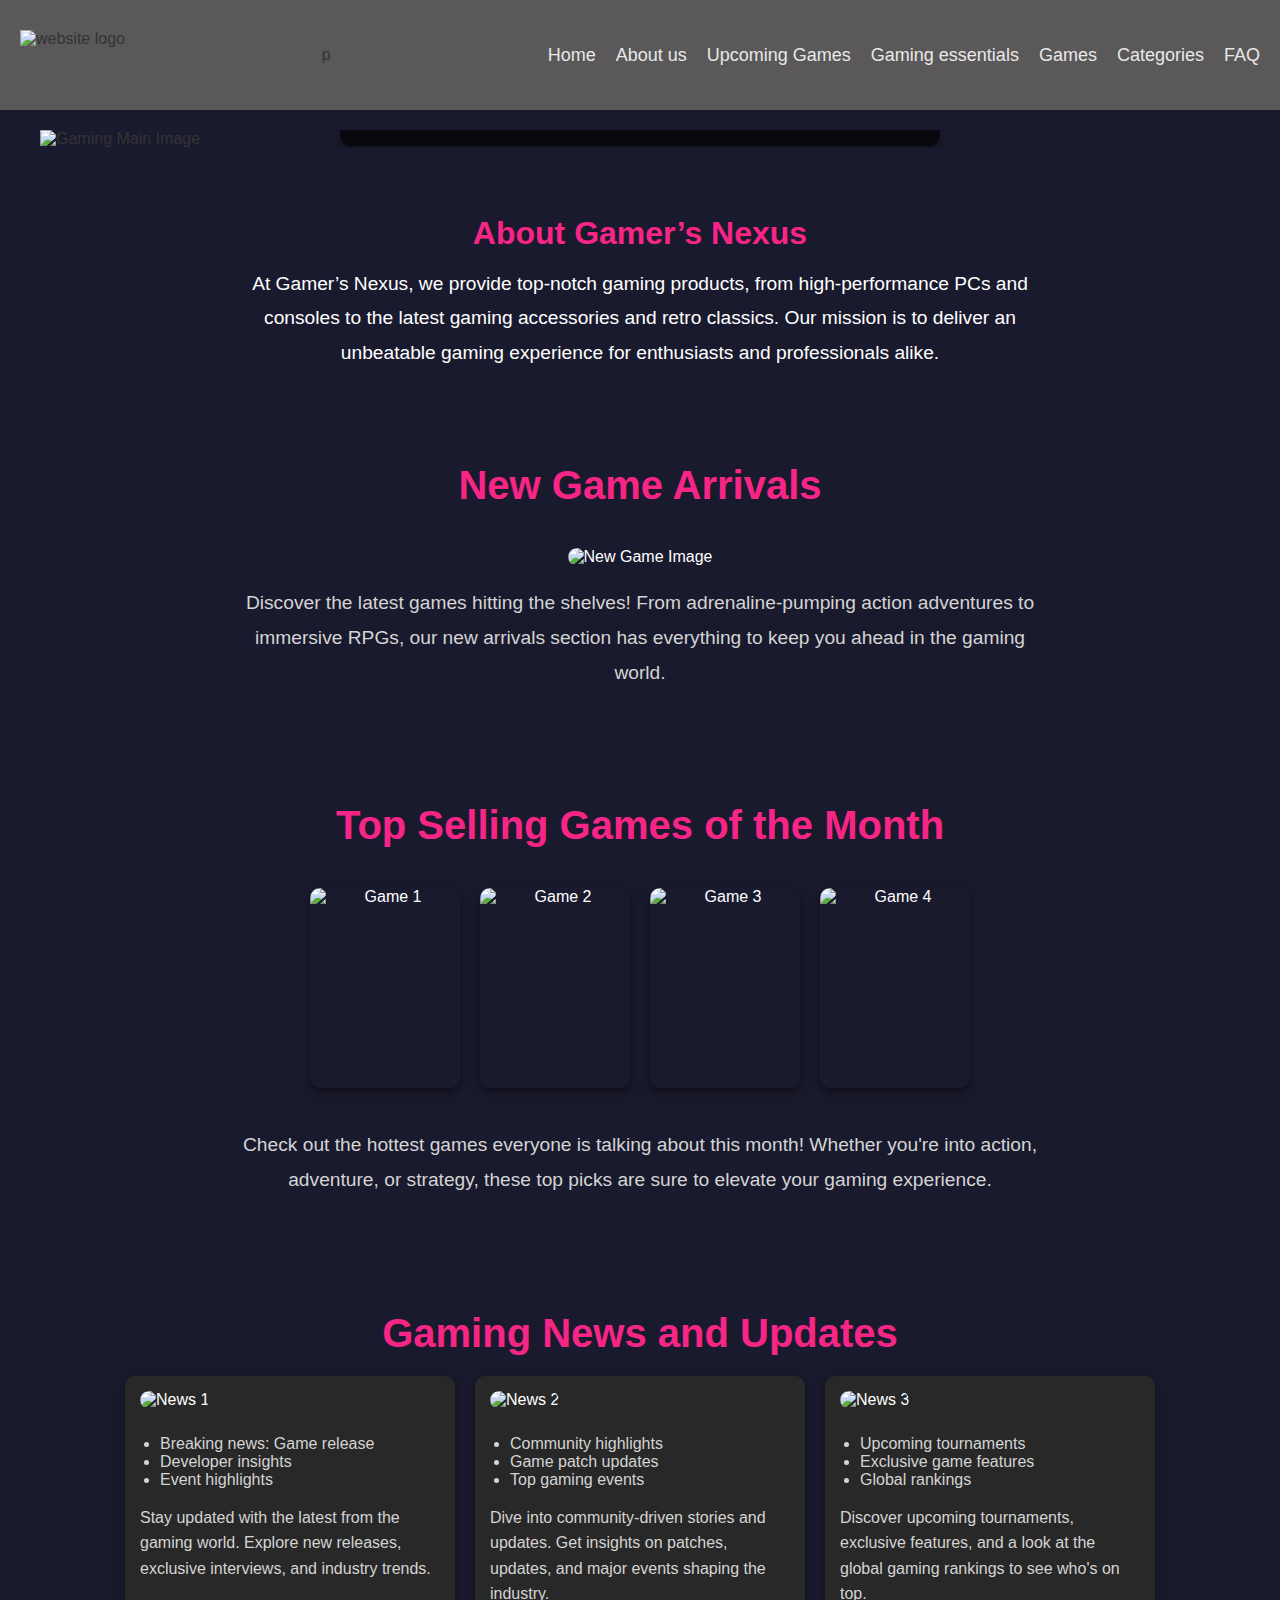
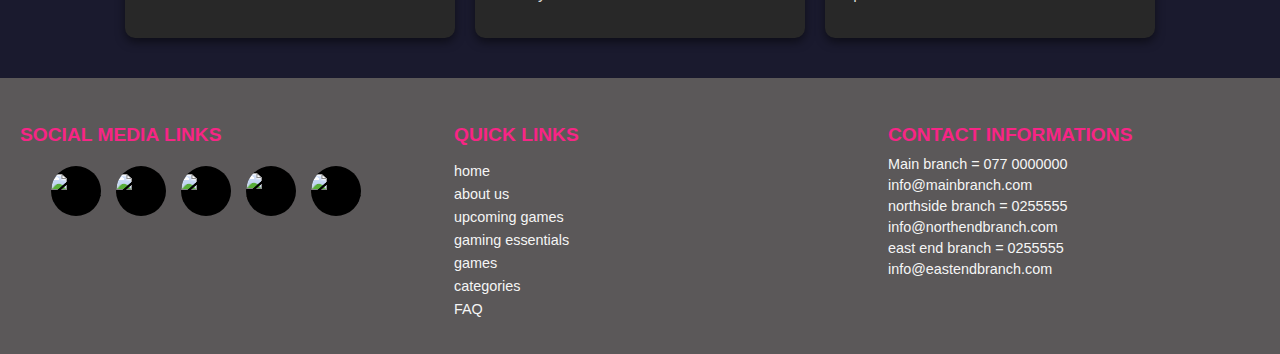
==== index.html @ 18cafd2b "Add files via upload" ====
<!DOCTYPE html>
<html lang="en">
<head>
  <meta charset="UTF-8">
  <meta name="viewport" content="width=device-width, initial-scale=1.0">
  <title>Gamer’s Nexus</title>
  <link rel="manifest" href="manifest.json">
  <link rel="icon" type="image/png" href="icons/WebSite Logo-192x192.png">
  <link rel="stylesheet" href="Styles.css">
</head>
<body>
  <!-- Navigation Bar -->
  <nav class="navbar">
    <div class="logo">
      <img src="images/Web site logo.jpg" alt="website logo" class="logo"> 
    </div>p
    <input type="checkbox" id="menu-toggle">
    <label for="menu-toggle" class="menu-icon">&#9776;</label>
    <ul class="menu">
  
        <li><a href="index.html">Home</a></li>
        <li><a href="about us.html">About us</a></li>
        <li><a href="Upcoming games .html">Upcoming Games</a></li>
        <li><a href="Gaming Consoles and  peripherals .html">Gaming essentials</a></li>
        <li><a href="Games.html">Games</a></li>
        <li><a href="Categories.html">Categories</a></li>
        <li><a href="FAQ.html">FAQ</a></li>
      </ul>
    </nav>
 

  <!-- Main Image Section -->
  <section class="main-image-section">
    <div class="image-container">
      <img src="images/main image.jpg" alt="Gaming Main Image" class="main-image">
      <div class="caption">
        <h1>Dive into the World of Gaming</h1>
        <p>Your Ultimate Destination for Top-Notch Gear, Exclusive Game Bundles, and Upcoming Titles. Level Up Your Adventures and Redefine Your Gaming Experience with Us!</p>
      </div>
    </div>
  </section>
  

  <!-- Description Section -->
  <section class="description">
    <h2>About Gamer’s Nexus</h2>
    <p>
      At Gamer’s Nexus, we provide top-notch gaming products, from high-performance PCs and consoles to the latest gaming accessories and retro classics. 
      Our mission is to deliver an unbeatable gaming experience for enthusiasts and professionals alike.
    </p>
  </section>
  <!--1st subsection-->
  <section class="new-game-arrivals">
    <h2>New Game Arrivals</h2>
    <div class="arrival-content">
      <img src="images/New Games.jpeg" alt="New Game Image">
      <p>
        Discover the latest games hitting the shelves! From adrenaline-pumping action adventures to immersive RPGs, 
        our new arrivals section has everything to keep you ahead in the gaming world.
      </p>
    </div>
  </section>
  <!--2nd subsection-->
  <section class="top-selling-games">
    <h2>Top Selling Games of the Month</h2>
    <div class="game-gallery">
      <img src="images/cyberprunk.jpg" alt="Game 1">
      <img src="images/gta.jpg" alt="Game 2">
      <img src="images/venom.jpg" alt="Game 3">
      <img src="images/watch.jpg" alt="Game 4">
    </div>
    <p>
      Check out the hottest games everyone is talking about this month! Whether you're into action, adventure, or strategy, 
      these top picks are sure to elevate your gaming experience.
    </p>
  </section>

  <!--3rd subsection-->
<section class="gaming-news-updates">
    <h2>Gaming News and Updates</h2>
    <div class="news-gallery">
      <div class="news-item">
        <img src="images/rivals.jpeg" alt="News 1">
        <ul>
          <li>Breaking news: Game release</li>
          <li>Developer insights</li>
          <li>Event highlights</li>
        </ul>
        <p>
          Stay updated with the latest from the gaming world. Explore new releases, exclusive interviews, and industry trends.
        </p>
      </div>
      <div class="news-item">
        <img src="images/gta v.jpeg" alt="News 2">
        <ul>
          <li>Community highlights</li>
          <li>Game patch updates</li>
          <li>Top gaming events</li>
        </ul>
        <p>
          Dive into community-driven stories and updates. Get insights on patches, updates, and major events shaping the industry.
        </p>
      </div>
      <div class="news-item">
        <img src="images/nfs run.jpeg" alt="News 3">
        <ul>
          <li>Upcoming tournaments</li>
          <li>Exclusive game features</li>
          <li>Global rankings</li>
        </ul>
        <p>
          Discover upcoming tournaments, exclusive features, and a look at the global gaming rankings to see who's on top.
        </p>
      </div>
    </div>
  </section>

<!--footer-->
  <footer class="footer">
    <div class="footer-section social-links">
      <h4>Social media links</h4>
      <div class="social-icons">
        <span class="circle"><img src="images/facebook.png" alt="Facebook"></span>
        <span class="circle"><img src="images/twitter.png" alt="Twitter"></span>
        <span class="circle"><img src="images/instagram.png" alt="Instagram"></span>
        <span class="circle"><img src="images/Tik-tok.png" alt="Tik-tok"></span>
        <span class="circle"><img src="images/youtube.png" alt="YouTube"></span>
    </div>
    
    </div>
    <div class="footer-section quick-links">
      <h4>Quick links</h4>
      <ul>
        <li><a href="#">home</a></li>
        <li><a href="#">about us</a></li>
        <li><a href="#">upcoming games</a></li>
        <li><a href="#">gaming essentials</a></li>
        <li><a href="#">games</a></li>
        <li><a href="#">categories</a></li>
        <li><a href="#">FAQ</a></li>
      </ul>
    </div>
    <div class="footer-section contact-info">
      <h4>Contact informations</h4>
      <p>Main branch = 077 0000000</p>
      <p>info@mainbranch.com</p>
      <p>northside branch = 0255555</p>
      <p>info@northendbranch.com</p>
      <p>east end branch = 0255555</p>
      <p>info@eastendbranch.com</p>
    </div>
  </footer>
  
  
  
  
</body>
</html>
---- Styles.css ----
/* Home Page */
body {
    margin: 0;
    padding: 0;
    box-sizing: border-box;
  }
  
  /* navigation bar */
  .navbar {
    display: flex;
    align-items: center;
    justify-content: space-between;
    padding: 30px 20px;
  background-color: #5b5859;
  
  }

  
 .logo  {
    height: 50px; 
  }

  .logo-icon {
    width: 40px; 
    height: 40px;
    margin-right: 10px;
    vertical-align: middle;
}

  .menu{
    list-style: none;
    display: flex;
    margin: 0;
    padding: 0;
  
  }

  .menu li {
    margin-left: 20px;
}

.menu a {
    color: #e8e8e8;
    text-decoration: none;
    font-size: 18px;
}

.menu-icon {
    display: none;
    font-size: 28px;
    color: #e8e8e8;
    cursor: pointer;
}

#menu-toggle {
  display: none;
}

@media (max-width: 768px) {
  .menu {
      display: none;
      flex-direction: column;
      width: 100%;
      background-color: #1a1a2e;
      position: absolute;
      top: 60px;
      left: 0;
  }

  .menu li {
      margin: 0;
      text-align: center;
      padding: 10px 0;
  }

  .menu a {
      font-size: 20px;
  }

  .menu-icon {
      display: block;
  }

  #menu-toggle:checked + .menu-icon + .menu {
      display: flex;
  }
}




/* Main Image Section */

.main-image-section {
  position: relative;
  width: 100%;
  max-width: 1200px; /* Set a maximum width for the image */
  margin: 0 auto; /* Center the section horizontally */
}

.image-container {
  position: relative;
  width: 100%;
  overflow: hidden;
}

.main-image {
  width: 100%; 
  height: auto; 
  max-height: 600px; 
  object-fit: cover; 
}

.caption {
  position: absolute;
  bottom: 10%;
  left: 50%;
  transform: translateX(-50%);
  text-align: center;
  background-color: rgba(0, 0, 0, 0.7);
  color: white;
  padding: 15px 20px;
  border-radius: 10px;
  max-width: 90%;
  box-shadow: 0 4px 8px rgba(0, 0, 0, 0.3);
}

.caption h1 {
  font-size: 2rem;
  margin: 0 0 10px;
}

.caption p {
  font-size: 1.2rem;
  margin: 0;
  line-height: 1.5;
}

/* Responsive Styles */
@media (max-width: 768px) {
  .caption h1 {
    font-size: 1.5rem;
  }

  .caption p {
    font-size: 1rem;
  }
}

@media (max-width: 480px) {
  .caption {
    padding: 10px 15px;
  }

  .caption h1 {
    font-size: 1.2rem;
  }

  .caption p {
    font-size: 0.9rem;
  }

  .main-image {
    max-height: 300px; 
  }
}

  
  /* Description Section */
  .description {
    display: flex;
    flex-direction: column;
    text-align:center;
   
    background-color: #1a1a2e;
    color: white;
  }
  
  .description h2 {
    font-size: 2rem;
    color: #f72585; 
    margin-bottom: 15px;
    text-align:center;
    
  }
  
  .description p {
    font-size: 1.2rem;
    line-height: 1.8;
    max-width: 800px;
    margin: 0 auto;
    text-align:center;
  }
  
  /* Responsive Design */
  @media (max-width: 768px) {
    
    .description {
      text-align: center;
    }
  
    .description p {
      margin: 0 auto;
    }
  }

  /* New Game Arrivals Section */
.new-game-arrivals {
    text-align: center;
    padding: 40px 20px;
    background-color: #1a1a2e;
    color: white;
  }
  
  .new-game-arrivals h2 {
    font-size: 2.5rem;
    margin-bottom: 20px;
    color: #f72585; 
  }
  
  .arrival-content img {
    width: 100%;
    max-width: 500px;
    height: auto;
    margin: 20px 0;
    border-radius: 10px; 
  }
  
  .arrival-content p {
    font-size: 1.2rem;
    line-height: 1.8;
    max-width: 800px;
    margin: 0 auto;
    color: #d4d4d4; 
  }
  
  /* Responsive Design */
  @media (max-width: 768px) {
    .new-game-arrivals {
      padding: 20px 10px;
    }
  
    .arrival-content img {
      max-width: 100%; 
    }
  
    .arrival-content p {
      font-size: 1rem;
    }
  }

  /* Top Selling Games Section */
.top-selling-games {
    text-align: center;
    padding: 40px 20px;
    background-color: #1a1a2e;
    color: white;
  }
  
  .top-selling-games h2 {
    font-size: 2.5rem;
    margin-bottom: 20px;
    color: #f72585; 
  }
  
  .game-gallery {
    display: flex;
    justify-content: center;
    flex-wrap: wrap; 
    gap: 20px;
    margin: 20px 0;
  }
  
  .game-gallery img {
    width: 80%;
    max-width: 150px;
    height: 200px;
    margin: 20px 0;
    border-radius: 10px;
    box-shadow: 0 4px 10px rgba(0, 0, 0, 0.5);
  }
  
  .top-selling-games p {
    font-size: 1.2rem;
    line-height: 1.8;
    max-width: 800px;
    margin: 20px auto 0;
    color: #d4d4d4; 
  }
  
  /* Responsive Design */
  @media (max-width: 768px) {
    .game-gallery img {
      width: 45%; 
    }
  }
  
  @media (max-width: 480px) {
    .game-gallery img {
      width: 100%; /* One image per row on very small screens */
    }
  }

  /* Gaming News and Updates Section */
.gaming-news-updates {
  text-align: center;
  padding: 40px 20px;
  background-color: #1a1a2e;
  color: white;
}

.gaming-news-updates h2 {
  font-size: 2.5rem;
  margin-bottom: 20px;
  color: #f72585; 
}

.news-gallery {
  display: flex;
  justify-content: center;
  flex-wrap: wrap; 
  gap: 20px;
}

.news-item {
  width: 30%; /* Adjust for 3 in a row */
  max-width: 300px;
  text-align: left;
  background-color: #282828;
  border-radius: 10px;
  padding: 15px;
  box-shadow: 0 4px 10px rgba(0, 0, 0, 0.5);
}

.news-item img {
  width: 100%;
  height: auto;
  border-radius: 10px;
  margin-bottom: 10px;
}

.news-item ul {
  list-style: disc;
  padding-left: 20px;
  margin-bottom: 10px;
}

.news-item ul li {
  font-size: 1rem;
  color: #d4d4d4; 
}

.news-item p {
  font-size: 1rem;
  line-height: 1.6;
  color: #d4d4d4;
}

/* Responsive Design */
@media (max-width: 768px) {
  .news-item {
    width: 45%; 
  }
}

@media (max-width: 480px) {
  .news-item {
    width: 100%; 
  }
}

/* Footer Styles */
.footer {
  display: flex;
  justify-content: space-between;
  align-items: flex-start;
  padding: 20px;
  background-color: #5b5859;
  color: black;
  font-family: Arial, sans-serif;
}

.footer-section {
  width: 30%;
}

.footer-section h4 {
  margin-bottom: 10px;
  font-size: 1.2rem;
  text-transform: uppercase;
  color:  #f72585;
}

.social-links .social-icons {
  display: flex;
  justify-content: center;
  gap: 15px;
  margin: 20px 0;
}

.social-links .circle {
  width: 50px;
  height: 50px;
  display: flex;
  align-items: center;
  justify-content: center;
  background-color: black;
  border-radius: 50%;
  overflow: hidden; 
  transition: transform 0.3s;
}

.circle img {
  width: 100%;
  height: 100%px;
  object-fit: cover;
}

.circle:hover {
  transform: scale(1.1); 
}


.quick-links ul {
  list-style: none;
  padding: 0;
}

.quick-links ul li {
  margin-bottom: 5px;
}

.quick-links ul li a {
  text-decoration: none;
  color: whitesmoke;
  font-size: 0.9rem;
}

.contact-info p {
  margin: 5px 0;
  font-size: 0.9rem;
  color: whitesmoke;
  
}

/* Responsive Design */
@media (max-width: 768px) {
  .footer {
    flex-direction: column;
    align-items: center;
  }

  .footer-section {
    width: 100%;
    text-align: center;
    margin-bottom: 20px;
  }

  .social-links .social-icons {
    justify-content: center;
  }
}

/* About us page start here */
body {
  font-family: Arial, sans-serif;
  margin: 0;
  padding: 0;
  background-color: #1a1a2e;
  color: #333;
}

.about-section {
  text-align: center;
  background-color: #1e1e2f;
  color: #fff;
  padding: 20px;
}

.branch-details h2,
.branches-section h2 {
  color: #f72585;
  text-align: center;
  margin: 20px 0;
}

table {
  width: 90%;
  margin: 20px auto;
  border-collapse: collapse;
  background-color: #fff;
  animation: fadeIn 1s ease-in-out;
}

table th, table td {
  padding: 15px;
  text-align: left;
  border: 1px solid #ddd;
}

/* Animations for table rows */
table tbody tr {
  opacity: 0;
  transform: translateY(20px);
  animation: slideIn 0.8s ease-in-out forwards;
}

/* Add delay for each row for a cascading effect */
table tbody tr:nth-child(1) {
  animation-delay: 0.2s;
}
table tbody tr:nth-child(2) {
  animation-delay: 0.4s;
}
table tbody tr:nth-child(3) {
  animation-delay: 0.6s;
}

/* Hover effect for rows */
table tbody tr:hover {
  background-color: #f72585; 
  transition: background-color 0.3s ease-in-out;
}

/* Keyframes for table animations */
@keyframes fadeIn {
  from {
    opacity: 0;
  }
  to {
    opacity: 1;
  }
}

@keyframes slideIn {
  from {
    opacity: 0;
    transform: translateY(20px);
  }
  to {
    opacity: 1;
    transform: translateY(0);
  }
}



.branches-section {
  padding: 20px;
}

.branch-grid {
  display: flex;
  flex-wrap: wrap;
  justify-content: center;
  gap: 20px;
}

.branch-card {
  width: 100%;
  max-width: 350px;
  background-color: #fff;
  border: 1px solid #ddd;
  border-radius: 8px;
  box-shadow: 0 4px 6px rgba(0, 0, 0, 0.1);
  padding: 15px;
  text-align: center;
}

.branch-card img {
  max-width: 100%;
  border-radius: 8px;
}

.branch-card iframe {
  margin-top: 10px;
  border-radius: 8px;
}

@media (max-width: 768px) {
  .branch-grid {
    flex-direction: column;
    align-items: center;
  }

  table th, table td {
    font-size: 14px;
  }
}



/* Upcoming games page start here */

body {
  font-family: Arial, sans-serif;
  margin: 0;
  padding: 0;
  box-sizing: border-box;
}
.introduction {
  padding: 20px;
  text-align: center;
  background-color: #1a1a2e;
}

.introduction h1 {
  margin-bottom: 10px;
  color: #ffffff; /* White color for the heading */
}

.introduction p {

  color: #ffffff
}

.introduction ul {
  list-style: disc;
  padding-left: 20px;
  color: #ffffff; /* Added for white text in the list */
}




.upcoming-games {
  padding: 20px;
  text-align: center;
  background-color: #1a1a2e;
  
}

.upcoming-games h2 {
  margin-bottom: 20px;
  color: #f72585;
  
}

/* Flexbox Container for Games */
.game-container {
  display: flex;
  flex-wrap: wrap;
  gap: 20px;
  justify-content: center;
}

.game {
  position: relative;
  width: 100%;
  max-width: 300px;
  text-align: center;
  overflow: hidden;
  border: 1px solid #ccc;
  border-radius: 10px;
  box-shadow: 0 4px 6px rgba(0, 0, 0, 0.1);
  transition: transform 0.3s ease-in-out, box-shadow 0.3s ease-in-out;
}

.game:hover {
  transform: scale(1.05);
  box-shadow: 0 8px 12px rgba(0, 0, 0, 0.2);
}

.game-image {
  width: 100%;
  height: auto;
  border-bottom: 1px solid #ccc;
  transition: opacity 0.3s ease-in-out, transform 0.3s ease-in-out;
}

.game-details {
  display: flex;
  justify-content: center;
  align-items: center;
  position: absolute;
  top: 0;
  left: 0;
  width: 100%;
  height: 100%;
  background-color: rgba(0, 0, 0, 0.85);
  color: #fff;
  padding: 15px;
  border-radius: 10px;
  opacity: 0;
  transition: opacity 0.4s ease, transform 0.4s ease;
  transform: scale(0.8);
  font-size: 1rem;
}

.game:hover .game-details {
  opacity: 1;
  transform: scale(1);
}

.game:hover .game-image {
  opacity: 0.3;
  transform: scale(1.1);
}

/* Media Queries for Responsiveness */
@media (max-width: 768px) {
  .game {
    width: 48%; /* Two columns layout */
  }

  .game-details {
    font-size: 0.9rem;
  }

  .game-container {
    gap: 15px;
  }
}

@media (max-width: 480px) {
  .game {
    width: 100%; /* Single column layout */
    margin: 0 auto;
  }

  .game-details {
    font-size: 0.8rem;
    padding: 10px;
  }

  .game-container {
    gap: 10px;
  }
}



/* Upcoming Gaming Gallery Styles */
.gaming-gallery {
  padding: 20px;
  text-align: center;
  background-color: #1a1a2e;
  
}

.gaming-gallery h2 {
  margin-bottom: 20px;
  color: #f72585;
  font-size: 2rem;
}

.photo-container {
  display: flex;
  flex-wrap: wrap;
  gap: 20px;
  justify-content: center;
}

.photo-box {
  position: relative;
  width: 30%;
  overflow: hidden;
  border-radius: 10px;
  box-shadow: 0 4px 6px rgba(0, 0, 0, 0.1);
  transition: transform 0.3s ease, box-shadow 0.3s ease;
}

.photo-box img {
  width: 100%;
  border-radius: 10px;
  transition: transform 0.3s ease, opacity 0.3s ease;
}

.photo-box:hover {
  transform: translateY(-10px);
  box-shadow: 0 8px 12px rgba(0, 0, 0, 0.2);
}

.photo-box:hover img {
  transform: scale(1.1);
  opacity: 0.8;
}

.game-title {
  position: absolute;
  bottom: 10px;
  left: 0;
  right: 0;
  text-align: center;
  background-color: rgba(0, 0, 0, 0.7);
  color: #fff;
  font-size: 1rem;
  padding: 5px 0;
  border-bottom-left-radius: 10px;
  border-bottom-right-radius: 10px;
  opacity: 0;
  transition: opacity 0.3s ease;
}

.photo-box:hover .game-title {
  opacity: 1;
}

/* Mobile Responsive Styles */
@media (max-width: 768px) {
  .photo-box {
      width: 45%;
  }
}

@media (max-width: 480px) {
  .photo-box {
      width: 100%;
  }

  .gaming-gallery h2 {
      font-size: 1.5rem;
  }
}



/* Gaming consoles and peripharels page start here */

/* Description Section */
.description-section {
  display: flex;
  align-items: center;
  justify-content: space-between;
  padding: 20px;
  background-color: #1a1a2e;
  gap: 20px;
}

.description-text {
  flex: 1;
}

.description-text h2 {
  font-size: 1.8rem;
  margin-bottom: 10px;
  color: #f72585;
 
}

.description-text p {
  font-size: 1rem;
  line-height: 1.5;
  color: white;
  
}

.main-image img {
  width: 70%; 
  max-width: 100%; 
  height: auto; 
  display: block; 
  margin: 0 auto; 
  background-color: #1a1a2e;
  max-height: 500px; /* Set your desired maximum height here */
}


/* Products Section */
.products-section {
  padding: 20px;
  background-color: #1a1a2e;
  text-align: center;
}

.products-section h2 {
  margin-bottom: 20px;
  color: #f72585;
}

.product-subsection {
  margin-bottom: 30px;
}

.product-subsection h3 {
  margin-bottom: 15px;
  font-size: 1.5rem;
  color: #f72585;
}

.grid-container {
  display: grid;
  grid-template-columns: repeat(4, 1fr);
  gap: 10px;
  justify-items: center;
}

.product-item {
  position: relative;
}

.product-item img {
  width: 100%;
  max-width: 200px;
  height: auto;
  border-radius: 10px;
  border: 1px solid #ccc;
  box-shadow: 0 4px 6px rgba(0, 0, 0, 0.1);
  transition: transform 0.3s ease;
}

.product-item:hover img {
  transform: scale(1.05);
}

.price {
  position: absolute;
  bottom: 10px;
  left: 10px;
  background-color: rgba(0, 0, 0, 0.6);
  color: #fff;
  padding: 5px 10px;
  border-radius: 5px;
  display: none;
}

.product-item:hover .price {
  display: block;
}

/* Mobile Responsive Styles */
@media (max-width: 768px) {
  .grid-container {
    grid-template-columns: repeat(2, 1fr);
  }
}

@media (max-width: 480px) {
  .grid-container {
    grid-template-columns: 1fr;
  }
}

/* Featured Bundles Section Styles */
.featured-bundles {
  padding: 20px;
  background-color: #1a1a2e;
  text-align: center;
}

.featured-bundles h2 {
  margin-bottom: 20px;
  font-size: 2rem;
  color: #f72585;
}

.bundles-container {
  display: flex;
  flex-wrap: wrap;
  gap: 20px;
  justify-content: center;
}

.bundle {
  border: 1px solid #ccc;
  border-radius: 10px;
  box-shadow: 0 4px 6px rgba(0, 0, 0, 0.1);
  padding: 20px;
  text-align: left;
  background-color: #1a1a2e;
  transition: transform 0.3s ease, box-shadow 0.3s ease;
  overflow: hidden;
}

.bundle:hover {
  transform: scale(1.05);
  box-shadow: 0 6px 12px rgba(0, 0, 0, 0.2);
}

.bundle-image {
  width: 100%;
  height: auto;
  border-bottom: 1px solid #ccc;
  margin-bottom: 15px;
  border-radius: 8px;
}

.long-bundle {
  flex: 1 1 45%;
  min-height: 120px;
  padding: 15px;
}

.right-bundle {
  flex: 0 0 45%;
  align-self: flex-start;
  min-height: 300px;
}

/* Mobile Responsive Styles */
@media (max-width: 768px) {
  .right-bundle {
    flex: 1 1 100%;
  }

  .bundle-image {
    margin-bottom: 10px;
  }
}

@media (max-width: 480px) {
  .featured-bundles h2 {
    font-size: 1.5rem;
  }

  .bundle {
    padding: 15px;
  }

  .bundle-image {
    border-radius: 5px;
  }
}


/* Featured Bundles Section Styles */
.featured-bundles {
  padding: 20px;
  background-color: #1a1a2e;
  text-align: center;
}

.featured-bundles h2 {
  margin-bottom: 20px;
  font-size: 2rem;
  color: #f72585;
}

.bundles-container {
  display: flex;
  flex-wrap: wrap;
  gap: 20px;
  justify-content: center;
}

.bundle {
  border: 1px solid #ccc;
  border-radius: 10px;
  box-shadow: 0 4px 6px rgba(0, 0, 0, 0.1);
  padding: 20px;
  text-align: left;
  background-color: #1a1a2e;
  transition: transform 0.3s ease, box-shadow 0.3s ease;
  overflow: hidden;
}

.bundle:hover {
  transform: scale(1.05);
  box-shadow: 0 6px 12px rgba(0, 0, 0, 0.2);
}

.bundle-image {
  width: 100%;
  height: auto;
  border-bottom: 1px solid #ccc;
  margin-bottom: 15px;
  border-radius: 8px;
}

.price {
  font-size: 1.2rem;
  color: #f72585;
  display: block;
  margin-bottom: 10px;
}

.bundle h3,
.bundle p {
  color: white; 
}

.long-bundle {
  flex: 1 1 45%;
  min-height: 120px;
  padding: 15px;
}

.right-bundle {
  flex: 0 0 45%;
  align-self: flex-start;
  min-height: 300px;
}

/* Mobile Responsive Styles */
@media (max-width: 768px) {
  .right-bundle {
    flex: 1 1 100%;
  }

  .bundle-image {
    margin-bottom: 10px;
  }
}

@media (max-width: 480px) {
  .featured-bundles h2 {
    font-size: 1.5rem;
  }

  .bundle {
    padding: 15px;
  }

  .bundle-image {
    border-radius: 5px;
  }
}




/* Games page start here*/

section {
  padding: 20px;
}

h2 {
  text-align: center;
  margin-bottom: 20px;
}

/* General Styles */
.games-section {
  padding: 80px;
  background-color: #1a1a2e;
  text-align: center;
}

.games-section h2 {
  font-size: 2rem;
  margin-bottom: 20px;
  color: #f72585;
}

.games-row {
  display: flex;
  flex-wrap: wrap;
  gap: 60px;
  justify-content: center;
}

.game-card {
  position: relative;
  width: 300px;
  overflow: hidden;
  border-radius: 10px;
  box-shadow: 0 4px 6px rgba(0, 0, 0, 0.1);
  transition: transform 0.3s ease-in-out;
}

.game-card:hover {
  transform: scale(1.05);
}

.game-image {
  width: 100%;
  height: auto;
  display: block;
  transition: opacity 0.3s ease-in-out;
}

.game-description {
  position: absolute;
  top: 0;
  left: 0;
  width: 100%;
  height: 100%;
  background: rgba(0, 0, 0, 0.8);
  color: white;
  padding: 10px;
  display: flex;
  flex-direction: column;
  justify-content: center;
  align-items: center;
  opacity: 0;
  transition: opacity 0.3s ease-in-out;
  text-align: left;
}

.game-description h3 {
  margin-bottom: 10px;
  font-size: 1.5rem;
}

.game-description p {
  margin: 5px 0;
}

.game-card:hover .game-description {
  opacity: 1;
}

.game-card:hover .game-image {
  opacity: 0.3;
}

/* Mobile Responsive */
@media (max-width: 768px) {
  .game-card {
      width: 100%;
  }
  .games-section h2 {
      font-size: 1.8rem;
  }
}

@media (max-width: 480px) {
  .game-description {
      padding: 15px;
  }
  .game-description h3 {
      font-size: 1.2rem;
  }
  .games-section h2 {
      font-size: 1.5rem;
  }
}


/* Gaming Playlist Section */
.playlist-section {
  background-color: #1a1a2e;
  text-align: center;
}

.playlist-container {
  display: flex;
  flex-wrap: wrap;
  justify-content: center;
  gap: 20px;
}

.playlist-card {
  width: 30%;
  max-width: 300px;
  border-radius: 10px;
  overflow: hidden;
  box-shadow: 0 4px 6px rgba(0, 0, 0, 0.1);
}

.playlist-card img {
  width: 100%;
}

.playlist-card h3 {
  margin: 10px 0;
  font-size: 1.2rem;
  color: #f72585;
}

/* Mobile Responsive Styles */
@media (max-width: 768px) {
  .game-card {
      width: 100%;
  }

  .playlist-card {
      width: 100%;
  }
}

section {
  padding: 20px;
}

h2 {
  text-align: center;
  margin-bottom: 20px;
}

h3 {
  margin-bottom: 10px;
  text-align: center;
  color: #333;
}

/* Categories page start here */
.categories-section {
  background-color: #1a1a2e;
  
}
.categories-section h2{
  color: #f72585;
}

.categories-section h3{
  color: #f72585;
}
.category-subsection {
  margin-bottom: 30px;
}

.category-row {
  display: flex;
  justify-content: space-around;
  flex-wrap: wrap;
  gap: 20px;
}

.category-card {
  width: 45%;
  max-width: 300px;
  text-align: center;
}

.category-card img {
  width: 100%;
  border-radius: 10px;
  box-shadow: 0 4px 6px rgba(0, 0, 0, 0.1);
}

.category-card p {
  margin-top: 10px;
  font-size: 1rem;
  color: #f72585;
  
}

/* Responsive Styles */
@media (max-width: 768px) {
  .category-card {
      width: 100%;
  }
}

/* FAQ page start here */

section {
    padding: 20px;
}

h2 {
    text-align: center;
    margin-bottom: 20px;
    color:#f72585;
}

/* FAQ Section */
.faq-section {
  background-color: #1a1a2e;
  padding: 20px;
}

.faq-container {
    max-width: 800px;
    margin: 0 auto;
}

.faq-item {
    margin-bottom: 20px;
    padding: 15px;
    border: 1px solid #ccc;
    border-radius: 10px;
    background-color: #fff;
    box-shadow: 0 4px 6px rgba(0, 0, 0, 0.1);
    transition: transform 0.3s ease;
}

.faq-item:hover {
    transform: translateY(-5px);
    box-shadow: 0 6px 8px rgba(0, 0, 0, 0.15);
}

.faq-item h3 {
    margin-bottom: 10px;
    font-size: 1.2rem;
  color: #f72585;
  
}

.faq-item p {
    font-size: 1rem;
  color: #f72585;
  
    line-height: 1.5;
}

/* Mobile Responsive */
@media (max-width: 768px) {
    .faq-container {
        padding: 10px;
    }

    .faq-item {
        padding: 10px;
    }

    .faq-item h3 {
        font-size: 1rem;
    }

    .faq-item p {
        font-size: 0.9rem;
    }
}

section {
  padding: 20px;
}

h2 {
  text-align: center;
  margin-bottom: 20px;
  font-size: 2rem;
}

/* Form Section Styles */
.faq-form-section {
  background-color: #1a1a2e;
  padding: 30px;
}

.faq-form {
  max-width: 600px;
  margin: 0 auto;
  background-color: #fff;
  padding: 20px;
  border-radius: 10px;
  box-shadow: 0 4px 8px rgba(0, 0, 0, 0.1);
}

.faq-form label {
  font-weight: bold;
  display: block;
  margin: 10px 0 5px;
}

.faq-form input,
.faq-form textarea {
  width: 100%;
  padding: 10px;
  margin-bottom: 15px;
  border: 1px solid #ccc;
  border-radius: 5px;
}

.faq-form button {
  width: 100%;
  padding: 10px;
  background-color: #007BFF;
  color: white;
  border: none;
  border-radius: 5px;
  font-size: 1rem;
  cursor: pointer;
}

.faq-form button:hover {
  background-color: #0056b3;
}

/* Mobile Responsive Styles */
@media (max-width: 768px) {
  .faq-form {
      padding: 15px;
  }

  h2 {
      font-size: 1.5rem;
  }

  .faq-form button {
      font-size: 0.9rem;
  }
}
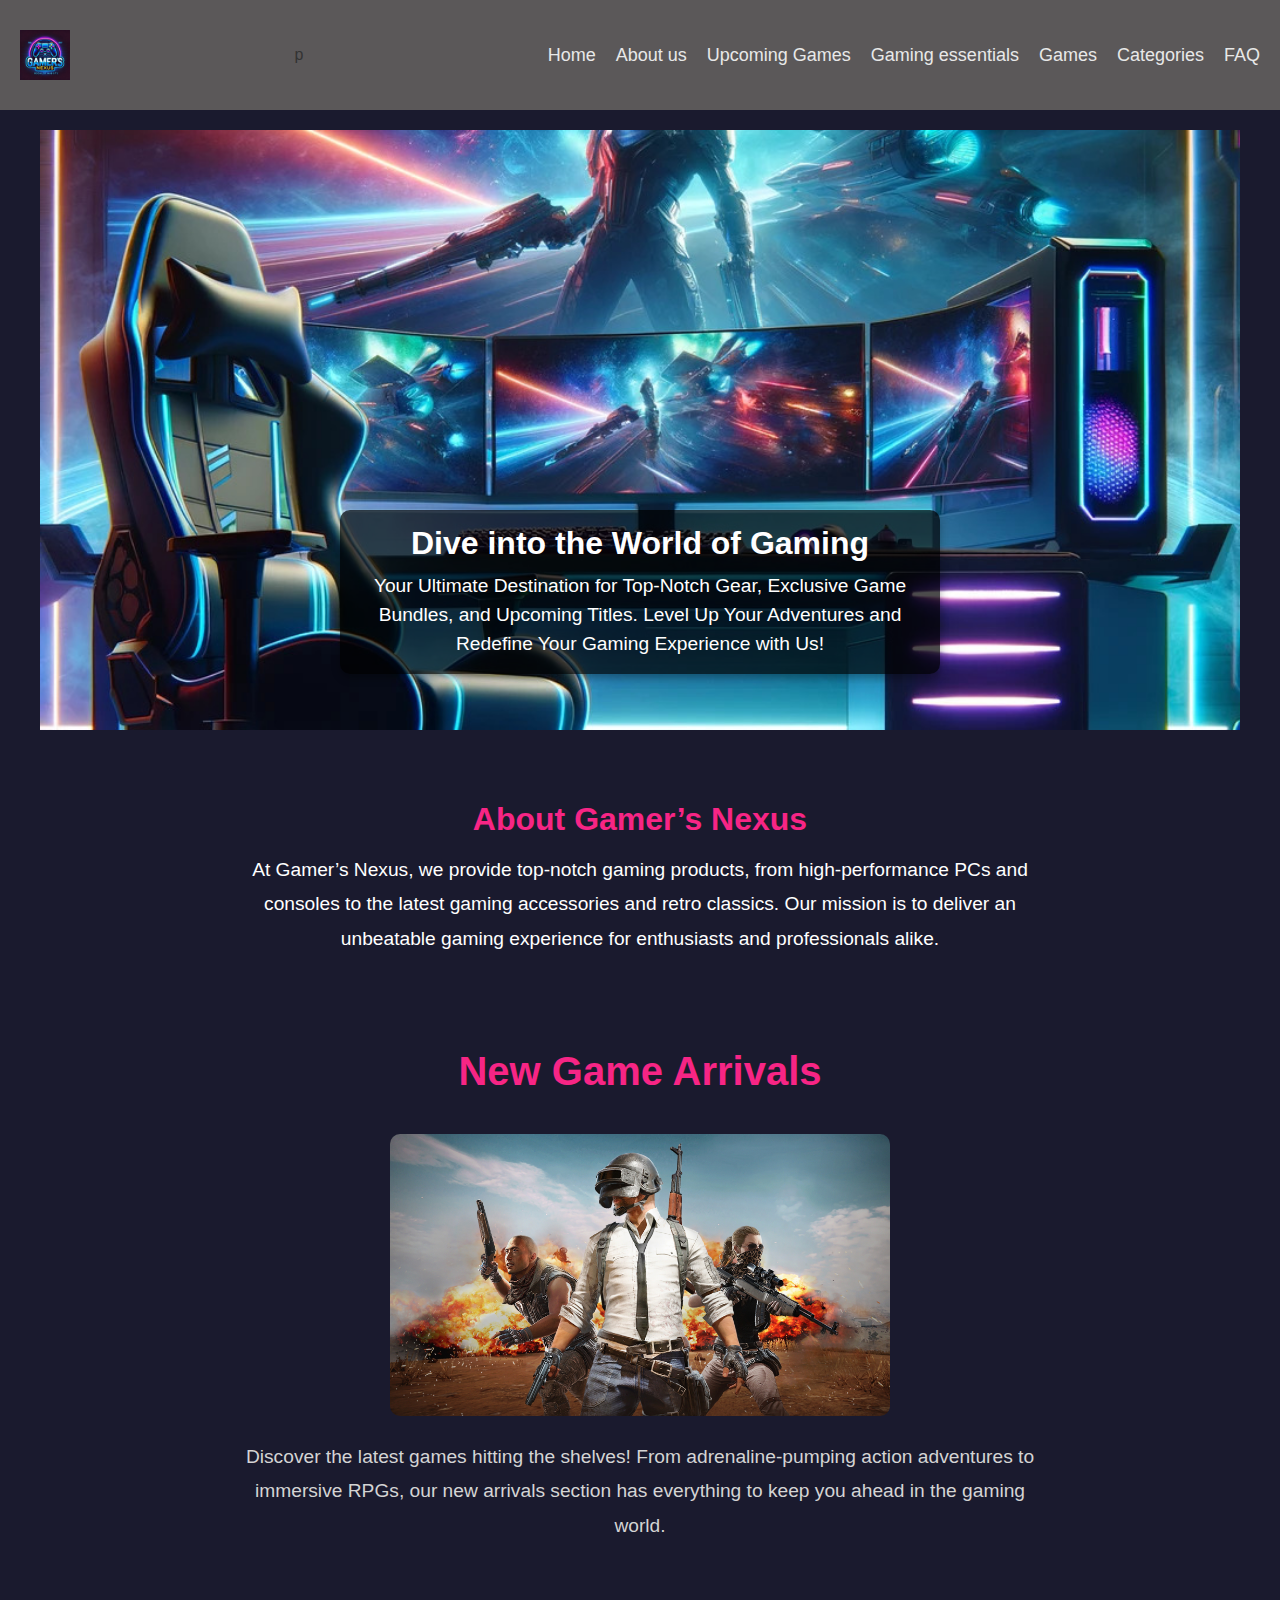
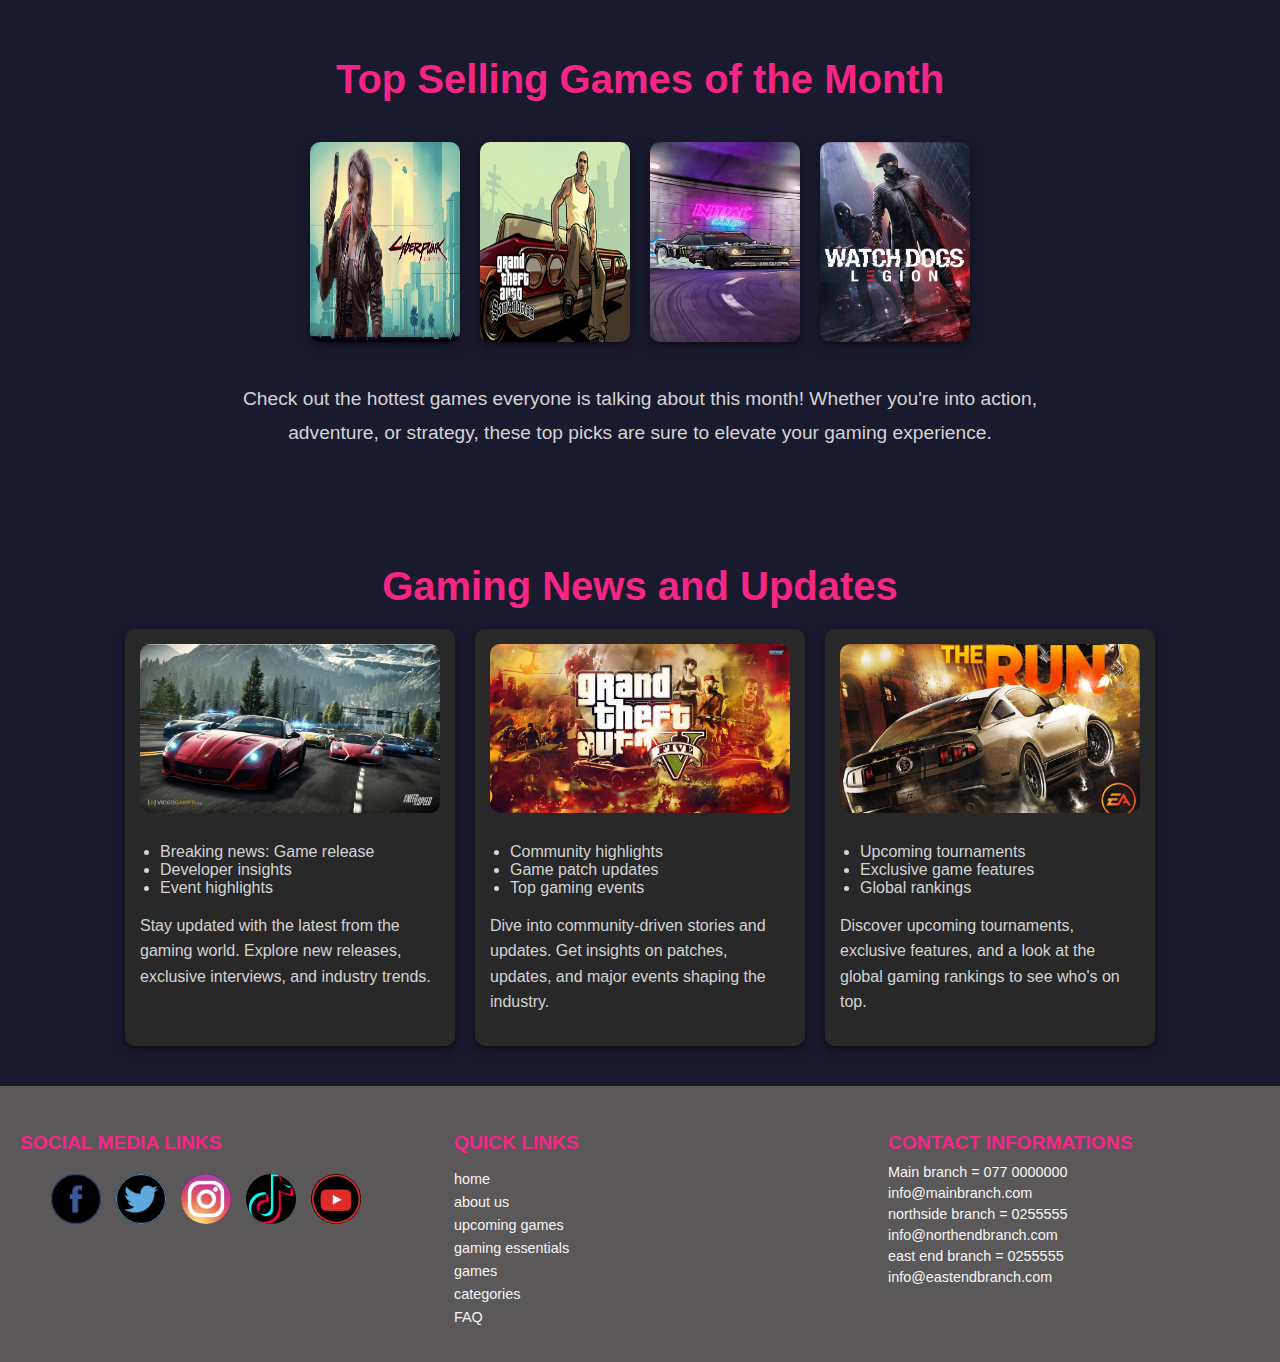
==== commit 468c277e: "Update index.html" ====
--- a/index.html
+++ b/index.html
@@ -12,7 +12,7 @@
   <!-- Navigation Bar -->
   <nav class="navbar">
     <div class="logo">
-      <img src="images/Web site logo.jpg" alt="website logo" class="logo"> 
+      <img src="Images/Web site logo.jpg" alt="website logo" class="logo"> 
     </div>p
     <input type="checkbox" id="menu-toggle">
     <label for="menu-toggle" class="menu-icon">&#9776;</label>
@@ -32,7 +32,7 @@
   <!-- Main Image Section -->
   <section class="main-image-section">
     <div class="image-container">
-      <img src="images/main image.jpg" alt="Gaming Main Image" class="main-image">
+      <img src="Images/main image.jpg" alt="Gaming Main Image" class="main-image">
       <div class="caption">
         <h1>Dive into the World of Gaming</h1>
         <p>Your Ultimate Destination for Top-Notch Gear, Exclusive Game Bundles, and Upcoming Titles. Level Up Your Adventures and Redefine Your Gaming Experience with Us!</p>
@@ -53,7 +53,7 @@
   <section class="new-game-arrivals">
     <h2>New Game Arrivals</h2>
     <div class="arrival-content">
-      <img src="images/New Games.jpeg" alt="New Game Image">
+      <img src="Images/New Games.jpeg" alt="New Game Image">
       <p>
         Discover the latest games hitting the shelves! From adrenaline-pumping action adventures to immersive RPGs, 
         our new arrivals section has everything to keep you ahead in the gaming world.
@@ -64,10 +64,10 @@
   <section class="top-selling-games">
     <h2>Top Selling Games of the Month</h2>
     <div class="game-gallery">
-      <img src="images/cyberprunk.jpg" alt="Game 1">
-      <img src="images/gta.jpg" alt="Game 2">
-      <img src="images/venom.jpg" alt="Game 3">
-      <img src="images/watch.jpg" alt="Game 4">
+      <img src="Images/cyberprunk.jpg" alt="Game 1">
+      <img src="Images/gta.jpg" alt="Game 2">
+      <img src="Images/venom.jpg" alt="Game 3">
+      <img src="Images/watch.jpg" alt="Game 4">
     </div>
     <p>
       Check out the hottest games everyone is talking about this month! Whether you're into action, adventure, or strategy, 
@@ -80,7 +80,7 @@
     <h2>Gaming News and Updates</h2>
     <div class="news-gallery">
       <div class="news-item">
-        <img src="images/rivals.jpeg" alt="News 1">
+        <img src="Images/rivals.jpeg" alt="News 1">
         <ul>
           <li>Breaking news: Game release</li>
           <li>Developer insights</li>
@@ -91,7 +91,7 @@
         </p>
       </div>
       <div class="news-item">
-        <img src="images/gta v.jpeg" alt="News 2">
+        <img src="Images/gta v.jpeg" alt="News 2">
         <ul>
           <li>Community highlights</li>
           <li>Game patch updates</li>
@@ -102,7 +102,7 @@
         </p>
       </div>
       <div class="news-item">
-        <img src="images/nfs run.jpeg" alt="News 3">
+        <img src="Images/nfs run.jpeg" alt="News 3">
         <ul>
           <li>Upcoming tournaments</li>
           <li>Exclusive game features</li>
@@ -120,11 +120,11 @@
     <div class="footer-section social-links">
       <h4>Social media links</h4>
       <div class="social-icons">
-        <span class="circle"><img src="images/facebook.png" alt="Facebook"></span>
-        <span class="circle"><img src="images/twitter.png" alt="Twitter"></span>
-        <span class="circle"><img src="images/instagram.png" alt="Instagram"></span>
-        <span class="circle"><img src="images/Tik-tok.png" alt="Tik-tok"></span>
-        <span class="circle"><img src="images/youtube.png" alt="YouTube"></span>
+        <span class="circle"><img src="Images/facebook.png" alt="Facebook"></span>
+        <span class="circle"><img src="Images/twitter.png" alt="Twitter"></span>
+        <span class="circle"><img src="Images/instagram.png" alt="Instagram"></span>
+        <span class="circle"><img src="Images/Tik-tok.png" alt="Tik-tok"></span>
+        <span class="circle"><img src="Images/youtube.png" alt="YouTube"></span>
     </div>
     
     </div>
